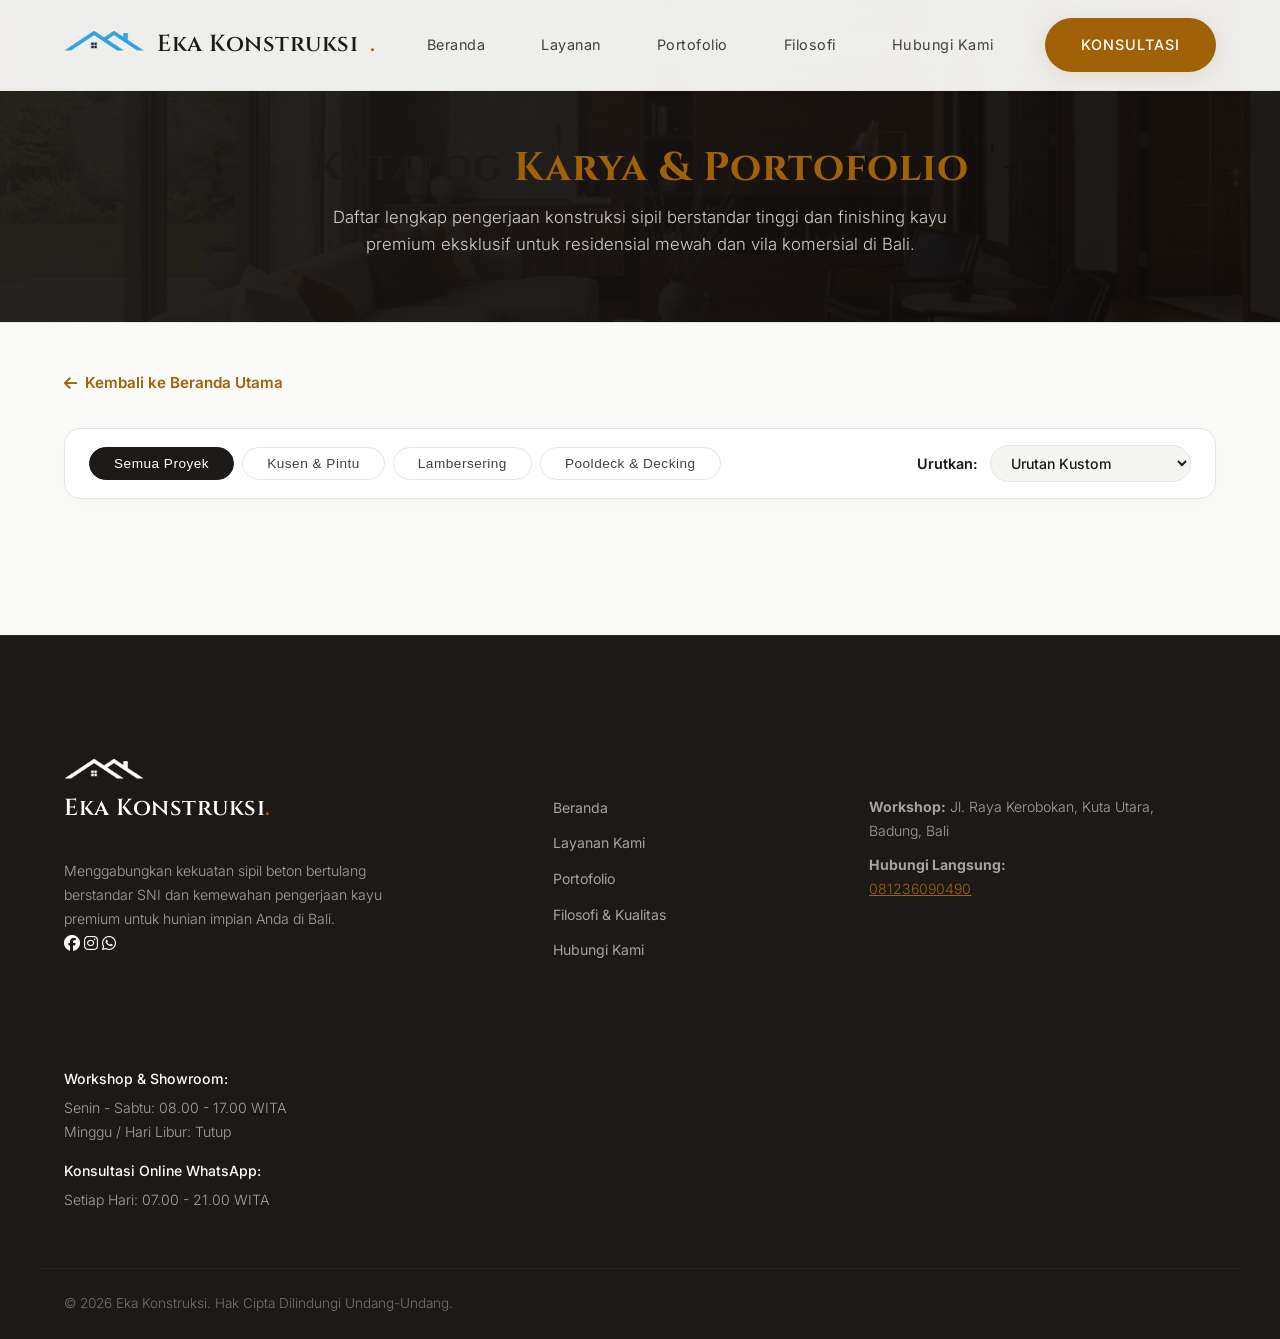
==== showcase.html @ 61892bcd "Feature: implement dedicated showcase.html page mirroring Masbroo Agency spec, add You Spa Umalas pr" ====
<!DOCTYPE html>
<html lang="id">
<head>
  <meta charset="UTF-8" />
  <meta name="viewport" content="width=device-width, initial-scale=1.0" />
  <title>Katalog Karya & Portofolio Lengkap — Eka Konstruksi</title>
  <meta name="description" content="Eksplorasi seluruh karya portofolio Eka Konstruksi: Konstruksi Sipil, Finishing Kayu Premium, Kusen & Pintu Jati, Lambersering, dan Pooldeck Kayu Ulin." />
  <link rel="icon" type="image/png" href="assets/favicon.png" />

  <!-- Google Fonts -->
  <link rel="preconnect" href="https://fonts.googleapis.com">
  <link rel="preconnect" href="https://fonts.gstatic.com" crossorigin>
  
  <!-- FontAwesome for Icons -->
  <link rel="stylesheet" href="https://cdnjs.cloudflare.com/ajax/libs/font-awesome/6.4.0/css/all.min.css">

  <!-- Main Stylesheet -->
  <link rel="stylesheet" href="style.css" />

  <style>
    /* Showcase Directory Custom Styles adapted to Eka Konstruksi Design Tokens */
    .directory-hero {
      padding: 9rem 0 4rem;
      background: linear-gradient(135deg, rgba(28, 25, 23, 0.95), rgba(12, 10, 9, 0.92)), url('assets/luxury_wood_interior.png') center/cover no-repeat;
      color: #ffffff;
      text-align: center;
      border-bottom: 1px solid var(--color-border);
    }
    .directory-hero-title {
      font-family: var(--font-title);
      font-size: 2.5rem;
      font-weight: 700;
      margin-bottom: 0.75rem;
      letter-spacing: 1px;
    }
    .directory-hero-title span {
      color: var(--color-accent);
    }
    .directory-hero-desc {
      font-family: var(--font-body);
      font-size: 1.05rem;
      color: rgba(255, 255, 255, 0.8);
      max-width: 680px;
      margin: 0 auto;
      line-height: 1.6;
    }
    .directory-content-section {
      padding: 3rem 0 6rem;
      background-color: var(--color-background);
    }
    .directory-nav-bar {
      margin-bottom: 2rem;
    }
    .back-home-link {
      display: inline-flex;
      align-items: center;
      gap: 0.5rem;
      color: var(--color-accent);
      font-weight: 600;
      text-decoration: none;
      font-size: 0.95rem;
      transition: var(--transition-fast);
    }
    .back-home-link:hover {
      color: var(--color-accent-hover);
      transform: translateX(-3px);
    }
    .directory-controls-bar {
      display: flex;
      flex-wrap: wrap;
      justify-content: space-between;
      align-items: center;
      gap: 1.25rem;
      margin-bottom: 2.5rem;
      background: #ffffff;
      padding: 1rem 1.5rem;
      border-radius: 16px;
      border: 1px solid var(--color-border);
      box-shadow: 0 4px 20px rgba(0,0,0,0.02);
    }
    .directory-controls-bar .portfolio-filter {
      margin-bottom: 0;
      display: flex;
      gap: 0.5rem;
      flex-wrap: wrap;
    }
    .sort-control-group {
      display: flex;
      align-items: center;
      gap: 0.75rem;
    }
    .sort-control-label {
      font-size: 0.9rem;
      font-weight: 600;
      color: var(--color-primary);
    }
    .sort-control-select {
      padding: 0.5rem 1.5rem 0.5rem 1rem;
      font-size: 0.88rem;
      font-weight: 500;
      border-radius: 30px;
      border: 1px solid var(--color-border);
      background-color: var(--color-muted);
      color: var(--color-primary);
      outline: none;
      cursor: pointer;
      font-family: var(--font-body);
      transition: var(--transition-fast);
    }
    .sort-control-select:focus {
      border-color: var(--color-accent);
      background-color: #ffffff;
    }
  </style>
</head>
<body>

  <!-- Header Navigation (Identical to index.html) -->
  <header class="site-header scrolled" id="main-header" style="position: fixed; background: rgba(250, 250, 249, 0.95); backdrop-filter: blur(16px); border-bottom: 1px solid var(--color-border);">
    <div class="container nav-container">
      <a href="index.html" class="logo" id="logo-link">
        <img src="assets/logo_eka_konstruksi_putih.png" alt="Logo Eka Konstruksi">
        Eka Konstruksi<span>.</span>
      </a>
      
      <nav aria-label="Main Navigation">
        <ul class="nav-menu" id="nav-menu-list">
          <li><a href="index.html#beranda" class="nav-link">Beranda</a></li>
          <li><a href="index.html#layanan" class="nav-link">Layanan</a></li>
          <li><a href="index.html#portofolio" class="nav-link active">Portofolio</a></li>
          <li><a href="index.html#filosofi" class="nav-link">Filosofi</a></li>
          <li><a href="index.html#kontak" class="nav-link">Hubungi Kami</a></li>
        </ul>
      </nav>
      
      <div class="nav-cta">
        <a href="index.html#kontak" class="btn btn-primary" id="header-cta-btn">Konsultasi</a>
      </div>

      <button class="mobile-nav-toggle" id="mobile-toggle" aria-expanded="false" aria-controls="mobile-nav-menu" aria-label="Menu navigasi">
        <span></span>
        <span></span>
        <span></span>
      </button>
    </div>
  </header>

  <!-- Mobile Navigation Panel -->
  <div class="mobile-menu" id="mobile-nav-menu">
    <ul class="mobile-menu-list">
      <li><a href="index.html#beranda" class="mobile-menu-link">Beranda</a></li>
      <li><a href="index.html#layanan" class="mobile-menu-link">Layanan</a></li>
      <li><a href="index.html#portofolio" class="mobile-menu-link">Portofolio</a></li>
      <li><a href="index.html#filosofi" class="mobile-menu-link">Filosofi</a></li>
      <li><a href="index.html#kontak" class="mobile-menu-link">Hubungi Kami</a></li>
    </ul>
  </div>

  <main>
    <!-- Directory Hero Banner -->
    <section class="directory-hero">
      <div class="container">
        <h1 class="directory-hero-title">Katalog <span>Karya & Portofolio</span></h1>
        <p class="directory-hero-desc">Daftar lengkap pengerjaan konstruksi sipil berstandar tinggi dan finishing kayu premium eksklusif untuk residensial mewah dan vila komersial di Bali.</p>
      </div>
    </section>

    <!-- Directory Content Section -->
    <section class="directory-content-section">
      <div class="container">
        <div class="directory-nav-bar">
          <a href="index.html" class="back-home-link"><i class="fa-solid fa-arrow-left"></i> Kembali ke Beranda Utama</a>
        </div>

        <!-- Controls Bar: Category Filter + Sort Dropdown -->
        <div class="directory-controls-bar">
          <div class="portfolio-filter" id="directoryFilterTabs">
            <button class="filter-btn active" data-filter="all" id="tabAll">Semua Proyek</button>
            <button class="filter-btn" data-filter="kusen" id="tabKusen">Kusen & Pintu</button>
            <button class="filter-btn" data-filter="panel" id="tabPanel">Lambersering</button>
            <button class="filter-btn" data-filter="decking" id="tabDecking">Pooldeck & Decking</button>
          </div>

          <div class="sort-control-group">
            <label for="sortSelect" class="sort-control-label" id="sortLabel">Urutkan:</label>
            <select id="sortSelect" class="sort-control-select">
              <option value="default" id="optDefault">Urutan Kustom</option>
              <option value="newest" id="optNewest">Terbaru → Terlama</option>
              <option value="oldest" id="optOldest">Terlama → Terbaru</option>
              <option value="title" id="optTitle">Nama Proyek (A - Z)</option>
            </select>
          </div>
        </div>

        <!-- Showcase Portfolio Grid Container -->
        <div class="portfolio-grid" id="showcaseDirectoryGrid" style="display: grid; gap: var(--space-md);">
          <!-- Dynamically rendered by app.js Showcase Directory Engine -->
        </div>
      </div>
    </section>
  </main>

  <!-- Portfolio Showcase Modal Popup (Identical to index.html) -->
  <div class="modal-overlay" id="showcaseModal">
    <div class="showcase-modal-box">
      <button class="modal-close" id="showcaseClose" aria-label="Close Modal">&times;</button>
      
      <!-- Left Column: Image & Carousel Controls -->
      <div class="showcase-modal-left">
        <div class="showcase-img-container">
          <button class="carousel-nav-btn prev-btn" id="scPrevBtn" aria-label="Previous Slide">‹</button>
          <img id="scMainImg" src="" alt="Showcase Preview" class="showcase-main-img" />
          <button class="carousel-nav-btn next-btn" id="scNextBtn" aria-label="Next Slide">›</button>
        </div>
        <div class="showcase-carousel-dots" id="scDotsContainer"></div>
      </div>

      <!-- Right Column: Details & Metrics -->
      <div class="showcase-modal-right">
        <div>
          <div class="showcase-tag-row">
            <span class="showcase-badge" id="scBadge">Kusen & Pintu</span>
            <span class="showcase-year" id="scYear">2026</span>
          </div>

          <h3 class="showcase-title" id="scTitle">Pintu Utama Jati Solid</h3>
          <p class="showcase-desc" id="scDesc">
            Pintu utama rumah tinggal premium dengan material kayu Jati Jawa Tengah pilihan...
          </p>
        </div>

        <div>
          <div class="showcase-metrics-grid">
            <div>
              <div class="metric-val" id="scVal1">Jati</div>
              <div class="metric-lbl" id="scLbl1">Karakter Kayu</div>
            </div>
            <div>
              <div class="metric-val" id="scVal2">Solid</div>
              <div class="metric-lbl" id="scLbl2">Sistem Struktur</div>
            </div>
          </div>

          <button id="scWaBtn" class="btn btn-dark" style="width: 100%; font-size: 0.95rem; padding: 0.85rem; background-color: var(--color-primary); color: #ffffff; border: none; display: flex; align-items: center; justify-content: center; gap: 10px; border-radius: 30px; cursor: pointer;">
            <span>💬 Hubungi via WhatsApp</span>
            <span>→</span>
          </button>
        </div>
      </div>
    </div>
  </div>

  <!-- Footer (Identical to index.html) -->
  <footer class="site-footer">
    <div class="container footer-grid">
      <div class="footer-brand">
        <a href="index.html" class="logo" style="color: #ffffff; margin-bottom: var(--space-sm); display: inline-block;">
          <img src="assets/logo_eka_konstruksi_putih.png" alt="Logo Eka Konstruksi" style="filter: brightness(0) invert(1);">
          Eka Konstruksi<span>.</span>
        </a>
        <p class="footer-desc">Menggabungkan kekuatan sipil beton bertulang berstandar SNI dan kemewahan pengerjaan kayu premium untuk hunian impian Anda di Bali.</p>
        <div class="footer-socials">
          <a href="#" aria-label="Facebook"><i class="fa-brands fa-facebook"></i></a>
          <a href="#" aria-label="Instagram"><i class="fa-brands fa-instagram"></i></a>
          <a href="https://wa.me/6281236090490" aria-label="WhatsApp"><i class="fa-brands fa-whatsapp"></i></a>
        </div>
      </div>
      
      <div class="footer-nav">
        <h3>Navigasi</h3>
        <ul class="footer-links">
          <li><a href="index.html#beranda">Beranda</a></li>
          <li><a href="index.html#layanan">Layanan Kami</a></li>
          <li><a href="index.html#portofolio">Portofolio</a></li>
          <li><a href="index.html#filosofi">Filosofi & Kualitas</a></li>
          <li><a href="index.html#kontak">Hubungi Kami</a></li>
        </ul>
      </div>
      
      <div class="footer-contact">
        <h3>Kontak Kami</h3>
        <p class="footer-desc"><strong>Workshop:</strong> Jl. Raya Kerobokan, Kuta Utara, Badung, Bali</p>
        <p class="footer-desc" style="margin-top: 10px;"><strong>Hubungi Langsung:</strong><br><a href="https://wa.me/6281236090490" style="color: var(--color-accent); text-decoration: underline;">081236090490</a></p>
      </div>
      
      <div class="footer-hours">
        <h3>Jam Operasional</h3>
        <p class="footer-desc" style="color: white; font-weight: 500;">Workshop & Showroom:</p>
        <p class="footer-desc" style="margin-top: 5px;">Senin - Sabtu: 08.00 - 17.00 WITA<br>Minggu / Hari Libur: Tutup</p>
        <p class="footer-desc" style="color: white; font-weight: 500; margin-top: 15px;">Konsultasi Online WhatsApp:</p>
        <p class="footer-desc" style="margin-top: 5px;">Setiap Hari: 07.00 - 21.00 WITA</p>
      </div>
    </div>
    
    <div class="container footer-bottom">
      <p class="copyright">&copy; 2026 Eka Konstruksi. Hak Cipta Dilindungi Undang-Undang.</p>
    </div>
  </footer>

  <!-- Main JavaScript Logic -->
  <script src="app.js"></script>
</body>
</html>
---- style.css ----
@import url('https://fonts.googleapis.com/css2?family=Cinzel:wght@600;700;800&family=Inter:wght@300;400;500;600;700&family=JetBrains+Mono:wght@400;500&display=swap');

:root {
  /* Color Palette - Earthy Warm Premium Gold */
  --color-primary: #1c1917;       /* Stone 900 (Rich dark wood/ebony feel) */
  --color-secondary: #44403c;     /* Stone 700 (Warm charcoal) */
  --color-accent: #a16207;        /* Yellow 700 (Luxury gold/polished teak) */
  --color-accent-hover: #854d0e;  /* Yellow 800 */
  --color-background: #fafaf9;    /* Stone 50 (Warm white stone) */
  --color-foreground: #0c0a09;    /* Stone 950 */
  --color-muted: #f5f5f4;         /* Stone 100 */
  --color-border: #e7e5e4;        /* Stone 200 */
  --color-gold-glow: rgba(161, 98, 7, 0.1);
  
  /* Glassmorphism Styles */
  --glass-bg: rgba(250, 250, 249, 0.85);
  --glass-border: rgba(28, 25, 23, 0.06);
  --glass-accent-border: rgba(161, 98, 7, 0.2);
  --glass-blur: 16px;

  /* Typography - Sturdy Cinzel & Clean Inter */
  --font-title: 'Cinzel', serif;
  --font-body: 'Inter', sans-serif;
  --font-mono: 'JetBrains Mono', monospace;

  /* Spacing */
  --space-xs: 0.5rem;   /* 8px */
  --space-sm: 1rem;     /* 16px */
  --space-md: 1.5rem;   /* 24px */
  --space-lg: 2.5rem;   /* 40px */
  --space-xl: 4rem;     /* 64px */
  
  --border-radius: 16px;
  --transition-smooth: all 0.3s cubic-bezier(0.25, 1, 0.5, 1);
  --transition-fast: all 0.15s ease;
}

@media (min-width: 1024px) {
  :root {
    --space-xl: 7.5rem;   /* 120px - majestic desktop breathing room */
    --space-lg: 3.5rem;   /* 56px */
  }
}


/* Reset and Base Styles */
*, *::before, *::after {
  box-sizing: border-box;
  margin: 0;
  padding: 0;
}

html {
  scroll-behavior: smooth;
  font-size: 16px;
  -webkit-font-smoothing: antialiased;
}

body {
  font-family: var(--font-body);
  background-color: var(--color-background);
  color: var(--color-foreground);
  line-height: 1.6;
  overflow-x: hidden;
}

::selection {
  background-color: var(--color-accent);
  color: #ffffff;
}

/* Typography elements */
h1, h2, h3, h4, h5, h6 {
  font-family: var(--font-title);
  color: var(--color-primary);
  line-height: 1.2;
  font-weight: 700;
  letter-spacing: 0.03em;
}

p {
  font-weight: 300;
  color: var(--color-secondary);
}

a {
  color: inherit;
  text-decoration: none;
  transition: var(--transition-fast);
}

img {
  max-width: 100%;
  height: auto;
  display: block;
}

/* Layout Utilities */
.container {
  width: 100%;
  max-width: 1200px;
  margin: 0 auto;
  padding: 0 var(--space-md);
}

section {
  padding: var(--space-xl) 0;
  position: relative;
}

/* Buttons */
.btn {
  display: inline-flex;
  align-items: center;
  justify-content: center;
  padding: 0.9rem 2.2rem;
  border-radius: 30px; /* Fully rounded buttons for premium feel */
  font-weight: 500;
  font-size: 0.9rem;
  text-transform: uppercase;
  letter-spacing: 1px;
  cursor: pointer;
  transition: var(--transition-smooth);
  border: 1px solid transparent;
  gap: var(--space-xs);
}

.btn-primary {
  background-color: var(--color-accent);
  color: #ffffff;
  box-shadow: 0 4px 20px rgba(161, 98, 7, 0.15);
}

.btn-primary:hover {
  background-color: var(--color-accent-hover);
  transform: translateY(-2px);
  box-shadow: 0 6px 25px rgba(161, 98, 7, 0.3);
}

.btn-secondary {
  background-color: transparent;
  color: var(--color-primary);
  border-color: var(--color-primary);
}

.btn-secondary:hover {
  background-color: var(--color-primary);
  color: white;
  transform: translateY(-2px);
}

/* Header & Navigation */
header.site-header {
  position: fixed;
  top: 0;
  left: 0;
  width: 100%;
  z-index: 1000;
  backdrop-filter: blur(var(--glass-blur));
  background-color: var(--glass-bg);
  border-bottom: 1px solid var(--glass-border);
  transition: var(--transition-smooth);
}

header.site-header.scrolled {
  padding: 0.5rem 0;
  box-shadow: 0 10px 30px rgba(28, 25, 23, 0.02);
}

.nav-container {
  display: flex;
  align-items: center;
  justify-content: space-between;
  height: 90px;
  transition: var(--transition-smooth);
}

header.site-header.scrolled .nav-container {
  height: 70px;
}

.logo {
  display: flex;
  align-items: center;
  gap: 8px;
  font-family: var(--font-title);
  font-weight: 600;
  letter-spacing: 0.5px;
  color: var(--color-primary);
  white-space: nowrap;
  font-size: 1.3rem;
}

.logo img {
  height: 30px;
  width: auto;
  object-fit: contain;
}

@media (min-width: 1024px) {
  .logo {
    font-size: 1.15rem;
  }
  .logo img {
    height: 28px;
  }
}

@media (min-width: 1200px) {
  .logo {
    font-size: 1.45rem;
    gap: 12px;
  }
  .logo img {
    height: 34px;
  }
}

.logo span {
  color: var(--color-accent);
}

.logo-icon {
  color: var(--color-accent);
  font-size: 1.4rem;
}

.nav-menu {
  display: none;
  list-style: none;
  align-items: center;
  gap: var(--space-lg);
}

@media (min-width: 1024px) {
  .nav-menu {
    display: flex;
  }
}

.nav-link {
  font-weight: 400;
  font-size: 0.9rem;
  color: var(--color-secondary);
  position: relative;
  padding: 5px 0;
  letter-spacing: 0.5px;
}

.nav-link::after {
  content: '';
  position: absolute;
  bottom: 0;
  left: 0;
  width: 0;
  height: 1px;
  background-color: var(--color-accent);
  transition: var(--transition-fast);
}

.nav-link:hover {
  color: var(--color-primary);
}

.nav-link:hover::after {
  width: 100%;
}

.nav-cta {
  display: none;
}
@media (min-width: 768px) {
  .nav-cta {
    display: flex;
    align-items: center;
  }
}

/* Mobile Toggle */
.mobile-nav-toggle {
  display: flex;
  flex-direction: column;
  justify-content: space-between;
  width: 24px;
  height: 16px;
  background: transparent;
  border: none;
  cursor: pointer;
  z-index: 1010;
}
@media (min-width: 1024px) {
  .mobile-nav-toggle {
    display: none;
  }
}

.mobile-nav-toggle span {
  width: 100%;
  height: 1px;
  background-color: var(--color-primary);
  transition: var(--transition-fast);
}

.mobile-nav-toggle.active span:nth-child(1) {
  transform: translateY(7px) rotate(45deg);
}
.mobile-nav-toggle.active span:nth-child(2) {
  opacity: 0;
}
.mobile-nav-toggle.active span:nth-child(3) {
  transform: translateY(-8px) rotate(-45deg);
}

/* Mobile Menu Panel */
.mobile-menu {
  position: fixed;
  top: 0;
  right: -100%;
  width: 100%;
  height: 100vh;
  background-color: var(--color-background);
  z-index: 990;
  display: flex;
  flex-direction: column;
  justify-content: center;
  align-items: center;
  gap: var(--space-md);
  transition: var(--transition-smooth);
  padding: var(--space-xl);
}

.mobile-menu.active {
  right: 0;
}

.mobile-menu-list {
  list-style: none;
  display: flex;
  flex-direction: column;
  align-items: center;
  gap: var(--space-md);
}

.mobile-menu-link {
  font-family: var(--font-title);
  font-size: 1.1rem;
  color: var(--color-primary);
}

/* Ambient Background Blobs */
.bg-ambient {
  position: absolute;
  top: 0;
  left: 0;
  width: 100%;
  height: 100%;
  overflow: hidden;
  z-index: -1;
  pointer-events: none;
}

.blob {
  position: absolute;
  border-radius: 50%;
  filter: blur(140px);
  opacity: 0.25;
  animation: morph 25s infinite alternate;
}

@media (max-width: 768px) {
  .ambient-light, .blob {
    display: none !important;
  }
}

.blob-1 {
  width: 600px;
  height: 600px;
  top: -15%;
  right: -10%;
  background: radial-gradient(circle, var(--color-accent) 0%, rgba(250, 250, 249, 0) 70%);
}

.blob-2 {
  width: 700px;
  height: 700px;
  bottom: -15%;
  left: -20%;
  background: radial-gradient(circle, #b45309 0%, rgba(250, 250, 249, 0) 70%);
}

@keyframes morph {
  0% { border-radius: 42% 58% 70% 30% / 45% 45% 65% 55%; transform: translate(0, 0) scale(1); }
  50% { border-radius: 70% 30% 52% 48% / 60% 40% 60% 40%; transform: translate(40px, -50px) scale(1.1); }
  100% { border-radius: 50% 50% 50% 50%; transform: translate(-30px, 30px) scale(0.9); }
}

/* Hero Section */
.hero-section {
  padding-top: 180px;
  padding-bottom: var(--space-xl);
  min-height: 80vh;
  min-height: 80dvh;
  display: flex;
  align-items: center;
  position: relative;
  overflow: hidden;
  color: #ffffff;
}

@media (max-width: 768px) {
  .hero-section {
    padding-top: 130px;
    padding-bottom: var(--space-lg);
    min-height: auto;
  }
}

.hero-slider {
  position: absolute;
  top: 0;
  left: 0;
  width: 100%;
  height: 100%;
  z-index: 0;
}

.hero-slide {
  position: absolute;
  top: 0;
  left: 0;
  width: 100%;
  height: 100%;
  background-size: cover;
  background-position: center;
  background-repeat: no-repeat;
  opacity: 0;
  transition: opacity 1.5s ease-in-out;
  will-change: opacity;
  transform: translateZ(0);
  -webkit-backface-visibility: hidden;
  backface-visibility: hidden;
}

.hero-slide.active {
  opacity: 1;
}

.hero-overlay {
  position: absolute;
  top: 0;
  left: 0;
  width: 100%;
  height: 100%;
  background: linear-gradient(180deg, rgba(12, 10, 9, 0.8) 0%, rgba(12, 10, 9, 0.65) 50%, rgba(12, 10, 9, 0.85) 100%);
  z-index: 1;
  pointer-events: none;
}

.hero-centered-layout {
  display: flex;
  flex-direction: column;
  align-items: center;
  text-align: center;
  max-width: 1000px;
  margin: 0 auto;
  position: relative;
  z-index: 2;
}

.hero-logo-box {
  display: flex;
  align-items: center;
  justify-content: center;
  margin-bottom: 5px;
}

.hero-logo-box svg circle {
  stroke: #ffffff;
}

.hero-logo-box svg circle[stroke-dasharray] {
  stroke: var(--color-accent);
}

.hero-logo-box svg path {
  stroke: #ffffff;
}

.hero-logo-box svg path[stroke="var(--color-accent)"] {
  stroke: var(--color-accent);
}

.hero-brand-name {
  font-family: var(--font-body);
  font-size: 0.95rem;
  font-weight: 600;
  letter-spacing: 4px;
  color: rgba(255, 255, 255, 0.75);
  text-transform: uppercase;
}

.hero-main-headline {
  font-family: var(--font-title);
  font-size: 2.2rem;
  font-weight: 700;
  line-height: 1.25;
  letter-spacing: 0.05em;
  color: #ffffff;
  margin-bottom: var(--space-xs);
  max-width: 900px;
  text-shadow: 0 4px 12px rgba(0, 0, 0, 0.25);
}

@media (min-width: 768px) {
  .hero-main-headline {
    font-size: 3.4rem;
  }
}

.hero-decor-divider {
  display: flex;
  align-items: center;
  justify-content: center;
  gap: 15px;
  width: 100%;
  max-width: 250px;
  margin: var(--space-sm) auto var(--space-md);
}

.hero-decor-divider .line {
  flex: 1;
  height: 1px;
  background-color: rgba(255, 255, 255, 0.25);
}

.hero-decor-divider .dot {
  width: 6px;
  height: 6px;
  background-color: var(--color-accent);
  border-radius: 50%;
  box-shadow: 0 0 8px var(--color-accent);
}

.hero-centered-desc {
  font-size: 1.05rem;
  line-height: 1.8;
  color: rgba(255, 255, 255, 0.85);
  max-width: 720px;
  margin-bottom: var(--space-lg);
  text-shadow: 0 2px 8px rgba(0, 0, 0, 0.2);
}

.hero-centered-actions {
  display: flex;
  flex-direction: column;
  gap: var(--space-sm);
  margin-bottom: 0;
  width: 100%;
  max-width: 480px;
  justify-content: center;
}

@media (min-width: 480px) {
  .hero-centered-actions {
    flex-direction: row;
  }
}

.hero-centered-actions .btn-secondary {
  border: 1px solid rgba(255, 255, 255, 0.4);
  background-color: rgba(255, 255, 255, 0.05);
  color: #ffffff;
  backdrop-filter: blur(5px);
}

.hero-centered-actions .btn-secondary:hover {
  background-color: #ffffff;
  color: var(--color-primary);
  border-color: #ffffff;
}

.hero-banner-img {
  width: 100%;
  height: auto;
  aspect-ratio: 16/9;
  object-fit: cover;
  display: block;
}

/* Feature Badges Grid */
.hero-features-grid {
  display: grid;
  grid-template-columns: 1fr;
  gap: var(--space-md);
  width: 100%;
}

@media (min-width: 480px) {
  .hero-features-grid {
    grid-template-columns: repeat(2, 1fr);
  }
}

@media (min-width: 1024px) {
  .hero-features-grid {
    grid-template-columns: repeat(5, 1fr);
    gap: var(--space-sm);
  }
}

.feature-badge-item {
  display: flex;
  flex-direction: column;
  align-items: center;
  padding: 10px;
  transition: var(--transition-fast);
  text-align: center;
}

.feature-badge-item .f-icon {
  font-size: 1.5rem;
  color: var(--color-accent);
  margin-bottom: 12px;
}

.feature-badge-item h4 {
  font-family: var(--font-body);
  font-size: 0.8rem;
  font-weight: 700;
  letter-spacing: 1px;
  color: var(--color-primary);
  margin-bottom: 6px;
  text-transform: uppercase;
}

.feature-badge-item p {
  font-size: 0.75rem;
  color: var(--color-secondary);
  line-height: 1.5;
}

/* Why Choose Us Section Container */
.features-section {
  background-color: var(--color-muted);
  padding: var(--space-xl) 0;
  border-top: 1px solid var(--color-border);
  border-bottom: 1px solid var(--color-border);
}

/* Wood Swatches styles */
.hero-swatches-box {
  width: 100%;
  display: flex;
  flex-direction: column;
  align-items: center;
  margin-bottom: var(--space-xl);
}

.swatches-title {
  font-family: var(--font-body);
  font-size: 0.8rem;
  font-weight: 700;
  letter-spacing: 1.5px;
  text-transform: uppercase;
  color: rgba(255, 255, 255, 0.6);
  margin-bottom: var(--space-md);
}

.swatches-flex {
  display: flex;
  flex-wrap: wrap;
  justify-content: center;
  gap: var(--space-md);
}

.swatch-item {
  display: flex;
  flex-direction: column;
  align-items: center;
  gap: 8px;
}

.swatch-circle {
  width: 65px;
  height: 65px;
  border-radius: 8px;
  border: 1px solid rgba(255, 255, 255, 0.15);
  box-shadow: 0 4px 15px rgba(0,0,0,0.25);
  transition: var(--transition-fast);
  cursor: pointer;
}

.swatch-circle:hover {
  transform: scale(1.08);
  border-color: var(--color-accent);
  box-shadow: 0 4px 20px rgba(161, 98, 7, 0.35);
}

.swatch-item span {
  font-size: 0.75rem;
  font-weight: 600;
  color: rgba(255, 255, 255, 0.8);
  letter-spacing: 0.5px;
}

/* Realistic wood grain shade representations */
.teak-wood {
  background: linear-gradient(135deg, #a16207 0%, #78350f 100%);
}

.ulin-wood {
  background: linear-gradient(135deg, #451a03 0%, #170500 100%);
}

.merbau-wood {
  background: linear-gradient(135deg, #7c2d12 0%, #451a03 100%);
}

.kamper-wood {
  background: linear-gradient(135deg, #b45309 0%, #78350f 100%);
}

.bengkirai-wood {
  background: linear-gradient(135deg, #d97706 0%, #a16207 100%);
}

.hero-spaces-info {
  display: flex;
  flex-direction: column;
  align-items: center;
  border-top: 1px solid rgba(255, 255, 255, 0.15);
  width: 100%;
  padding-top: var(--space-md);
}

.spaces-title {
  font-family: var(--font-body);
  font-size: 0.8rem;
  font-weight: 700;
  letter-spacing: 2px;
  text-transform: uppercase;
  color: var(--color-accent);
  margin-bottom: var(--space-sm);
}

.spaces-list {
  display: flex;
  flex-wrap: wrap;
  justify-content: center;
  gap: 12px;
  font-family: var(--font-title);
  font-size: 1.15rem;
  letter-spacing: 1px;
  color: #ffffff;
  font-weight: 600;
}

.spaces-list span.sep {
  color: rgba(255, 255, 255, 0.3);
  font-family: var(--font-body);
  font-weight: 300;
}

/* Section Header */
.section-header {
  text-align: center;
  max-width: 650px;
  margin: 0 auto var(--space-xl);
}

.section-subtitle {
  color: var(--color-accent);
  text-transform: uppercase;
  letter-spacing: 1.5px;
  font-size: 0.85rem;
  font-weight: 600;
  margin-bottom: var(--space-xs);
  display: block;
}

.section-title {
  font-size: 2.2rem;
  font-weight: 700;
  margin-bottom: var(--space-sm);
  line-height: 1.25;
  letter-spacing: 0.03em;
}

@media (min-width: 768px) {
  .section-title {
    font-size: 3rem;
  }
}

.section-title span {
  font-style: normal;
  color: var(--color-accent);
  font-weight: 700;
}

/* Services Section */
.services-grid {
  display: grid;
  grid-template-columns: 1fr;
  gap: var(--space-md);
}

@media (min-width: 768px) {
  .services-grid {
    grid-template-columns: repeat(2, 1fr);
  }
}

@media (min-width: 1200px) {
  .services-grid {
    grid-template-columns: repeat(4, 1fr);
  }
}

.service-card {
  background: var(--glass-bg);
  backdrop-filter: blur(var(--glass-blur));
  border: 1px solid var(--glass-border);
  border-radius: 24px;
  padding: var(--space-md);
  transition: var(--transition-smooth);
  display: flex;
  flex-direction: column;
}

.service-card:hover {
  transform: translateY(-8px);
  box-shadow: 0 25px 50px rgba(161, 98, 7, 0.08), 0 0 0 1px rgba(161, 98, 7, 0.25);
  border-color: var(--color-accent);
}

.service-image-container {
  width: 100%;
  height: 220px;
  border-radius: 16px;
  overflow: hidden;
  margin-bottom: var(--space-md);
}

.service-image {
  width: 100%;
  height: 100%;
  object-fit: cover;
  transition: var(--transition-smooth);
}

.service-card:hover .service-image {
  transform: scale(1.06);
}

.service-icon {
  width: 48px;
  height: 48px;
  background-color: var(--color-muted);
  border-radius: 50%;
  display: flex;
  align-items: center;
  justify-content: center;
  color: var(--color-accent);
  margin-bottom: var(--space-sm);
  font-size: 1.1rem;
  transition: var(--transition-fast);
}

.service-card:hover .service-icon {
  background-color: var(--color-accent);
  color: white;
}

.service-card h3 {
  font-size: 1.6rem;
  font-weight: 500;
  margin-bottom: var(--space-xs);
}

.service-card p {
  font-size: 0.9rem;
  line-height: 1.6;
  margin-bottom: var(--space-md);
}

.service-tags {
  display: flex;
  flex-wrap: wrap;
  gap: 6px;
  margin-top: auto;
}

.service-tag {
  font-size: 0.7rem;
  background: var(--color-muted);
  border: 1px solid var(--color-border);
  padding: 4px 12px;
  border-radius: 30px;
  font-weight: 500;
  color: var(--color-secondary);
}

/* Philosophy Section */
.craft-section {
  background-color: var(--color-muted);
  border-top: 1px solid var(--color-border);
  border-bottom: 1px solid var(--color-border);
}

.craft-grid {
  display: grid;
  grid-template-columns: 1fr;
  gap: var(--space-xl);
  align-items: center;
}

@media (min-width: 1024px) {
  .craft-grid {
    grid-template-columns: 1fr 1.05fr;
  }
}

.craft-steps {
  display: flex;
  flex-direction: column;
  gap: var(--space-md);
}

.craft-step {
  display: flex;
  gap: var(--space-md);
  background: var(--color-background);
  border-radius: 20px;
  padding: var(--space-md);
  border: 1px solid var(--color-border);
  transition: var(--transition-smooth);
}

.craft-step:hover {
  transform: translateX(6px);
  border-color: var(--color-accent);
  box-shadow: 0 15px 30px rgba(161, 98, 7, 0.03);
}

.step-num {
  font-family: var(--font-title);
  font-size: 1.6rem;
  color: var(--color-accent);
  background-color: var(--color-muted);
  width: 50px;
  height: 50px;
  border-radius: 50%;
  display: flex;
  align-items: center;
  justify-content: center;
  flex-shrink: 0;
}

.step-content h3 {
  font-size: 1.3rem;
  font-weight: 500;
  margin-bottom: 4px;
}

.step-content p {
  font-size: 0.88rem;
  line-height: 1.6;
}

/* Portfolio Section */
.portfolio-filters {
  display: flex;
  justify-content: center;
  flex-wrap: wrap;
  gap: 12px;
  margin-bottom: var(--space-xl);
}

.filter-btn, .testi-btn {
  background: transparent;
  border: 1px solid var(--color-border);
  padding: 8px 24px;
  border-radius: 30px;
  cursor: pointer;
  font-weight: 500;
  font-size: 0.85rem;
  color: var(--color-secondary);
  transition: var(--transition-fast);
  letter-spacing: 0.5px;
}

.filter-btn.active, .filter-btn:hover, .testi-btn:hover {
  background-color: var(--color-primary);
  color: white;
  border-color: var(--color-primary);
}

.portfolio-grid {
  display: grid;
  grid-template-columns: 1fr;
  gap: var(--space-md);
}

@media (min-width: 480px) {
  .portfolio-grid {
    grid-template-columns: repeat(2, 1fr);
  }
}

@media (min-width: 1024px) {
  .portfolio-grid {
    grid-template-columns: repeat(3, 1fr);
  }
}

.portfolio-item {
  position: relative;
  border-radius: 24px;
  overflow: hidden;
  aspect-ratio: 1/1;
  background-color: var(--color-muted);
  cursor: pointer;
}

.portfolio-item img {
  width: 100%;
  height: 100%;
  object-fit: cover;
  transition: var(--transition-smooth);
}

.portfolio-overlay {
  position: absolute;
  top: 0;
  left: 0;
  width: 100%;
  height: 100%;
  background: linear-gradient(to top, rgba(28, 25, 23, 0.95), rgba(28, 25, 23, 0.3) 60%, rgba(28, 25, 23, 0) 100%);
  opacity: 0;
  display: flex;
  flex-direction: column;
  justify-content: flex-end;
  padding: var(--space-md);
  transition: var(--transition-smooth);
}

.portfolio-item:hover img {
  transform: scale(1.05);
}

.portfolio-item:hover .portfolio-overlay {
  opacity: 1;
}

.portfolio-cat {
  color: var(--color-accent);
  text-transform: uppercase;
  font-size: 0.7rem;
  letter-spacing: 1.5px;
  font-weight: 600;
  margin-bottom: 4px;
}

.portfolio-title {
  color: white;
  font-size: 1.5rem;
  font-weight: 400;
  margin-bottom: 4px;
}

.portfolio-desc {
  color: #c8c5c0;
  font-size: 0.85rem;
}

/* Testimonial Section */
.testimonials-slider {
  max-width: 800px;
  margin: 0 auto;
  position: relative;
}

.testimonial-card {
  background: var(--glass-bg);
  backdrop-filter: blur(var(--glass-blur));
  border: 1px solid var(--glass-border);
  border-radius: 28px;
  padding: var(--space-lg) var(--space-md);
  text-align: center;
  position: relative;
}

.testimonial-quote {
  font-family: var(--font-title);
  font-size: 1.25rem;
  color: var(--color-primary);
  margin-bottom: var(--space-lg);
  line-height: 1.5;
  font-weight: 400;
}

@media (min-width: 768px) {
  .testimonial-quote {
    font-size: 1.45rem;
    max-width: 720px;
    margin-left: auto;
    margin-right: auto;
  }
}

.testimonial-author {
  display: flex;
  align-items: center;
  justify-content: center;
}

.author-info h4 {
  font-size: 1.1rem;
  font-weight: 500;
}

.author-info p {
  font-size: 0.8rem;
  text-transform: uppercase;
  letter-spacing: 1px;
  margin-top: 4px;
  color: var(--color-secondary);
}

.quote-icon {
  font-size: 3rem;
  color: var(--color-accent);
  opacity: 0.12;
  line-height: 1;
  margin-bottom: var(--space-xs);
}

/* Contact Grid & Map Box */
.contact-grid {
  display: grid;
  grid-template-columns: 1fr;
  gap: var(--space-xl);
}

@media (min-width: 1024px) {
  .contact-grid {
    grid-template-columns: 0.95fr 1.05fr;
  }
}

.contact-info {
  display: flex;
  flex-direction: column;
  justify-content: center;
}

.contact-item {
  display: flex;
  gap: 20px;
  margin-top: var(--space-md);
  padding: 10px;
  border-radius: 16px;
  transition: var(--transition-fast);
}

.contact-item:hover {
  background-color: var(--color-muted);
}

.contact-icon {
  width: 48px;
  height: 48px;
  background-color: var(--color-muted);
  border-radius: 50%;
  display: flex;
  align-items: center;
  justify-content: center;
  color: var(--color-accent);
  flex-shrink: 0;
  font-size: 1.1rem;
}

.contact-item:hover .contact-icon {
  background-color: var(--color-accent);
  color: white;
}

.contact-text h4 {
  font-size: 1.2rem;
  font-weight: 500;
}

.contact-text p {
  font-size: 0.9rem;
  color: var(--color-secondary);
  margin-top: 2px;
}

/* Interactive Map Card */
.map-card {
  width: 100%;
  height: 200px;
  background-color: #e5e5e0;
  border-radius: 20px;
  margin-top: var(--space-md);
  overflow: hidden;
  border: 1px solid var(--color-border);
  position: relative;
  cursor: pointer;
  box-shadow: 0 10px 20px rgba(0,0,0,0.02);
}

.map-card-bg {
  width: 100%;
  height: 100%;
  object-fit: cover;
  filter: contrast(90%) brightness(95%);
  transition: var(--transition-smooth);
}

.map-card:hover .map-card-bg {
  transform: scale(1.03);
}

.map-overlay {
  position: absolute;
  top: 0;
  left: 0;
  width: 100%;
  height: 100%;
  background: rgba(28, 25, 23, 0.4);
  display: flex;
  flex-direction: column;
  align-items: center;
  justify-content: center;
  color: white;
  transition: var(--transition-smooth);
}

.map-card:hover .map-overlay {
  background: rgba(28, 25, 23, 0.6);
}

.map-btn {
  background: var(--color-accent);
  padding: 8px 18px;
  border-radius: 30px;
  font-size: 0.8rem;
  font-weight: 600;
  text-transform: uppercase;
  letter-spacing: 1px;
  margin-top: 8px;
  box-shadow: 0 4px 10px rgba(0,0,0,0.1);
  display: flex;
  align-items: center;
  gap: 6px;
}

/* Contact Form Container */
.contact-form-container {
  background: var(--glass-bg);
  backdrop-filter: blur(var(--glass-blur));
  border: 1px solid var(--glass-accent-border);
  border-radius: 28px;
  padding: var(--space-md);
  box-shadow: 0 20px 45px rgba(28, 25, 23, 0.04);
}

@media (min-width: 768px) {
  .contact-form-container {
    padding: var(--space-lg);
  }
}

.form-group {
  margin-bottom: var(--space-sm);
}

.form-label {
  display: block;
  font-size: 0.8rem;
  font-weight: 600;
  margin-bottom: 6px;
  color: var(--color-primary);
  text-transform: uppercase;
  letter-spacing: 1px;
}

.form-control {
  width: 100%;
  padding: 0.85rem 1.1rem;
  border-radius: 12px;
  border: 1px solid var(--color-border);
  background-color: var(--color-background);
  color: var(--color-foreground);
  transition: var(--transition-fast);
  outline: none;
  font-size: 0.95rem;
}

.form-control:focus {
  border-color: var(--color-accent);
  box-shadow: 0 0 0 3px var(--color-gold-glow);
}

textarea.form-control {
  resize: vertical;
  min-height: 120px;
}

.checkbox-group {
  display: grid;
  grid-template-columns: repeat(2, 1fr);
  gap: 12px;
  margin-top: 10px;
}

.checkbox-label {
  display: flex;
  align-items: center;
  gap: 8px;
  font-size: 0.88rem;
  color: var(--color-secondary);
  cursor: pointer;
}

.checkbox-label input {
  accent-color: var(--color-accent);
}

/* Footer */
footer.site-footer {
  background-color: var(--color-primary);
  color: white;
  padding: var(--space-xl) 0 var(--space-md);
  border-top: 1px solid rgba(255, 255, 255, 0.05);
  position: relative;
  overflow: hidden;
}

.footer-glow {
  position: absolute;
  width: 500px;
  height: 500px;
  background: radial-gradient(circle, rgba(161, 98, 7, 0.12) 0%, rgba(161, 98, 7, 0) 70%);
  pointer-events: none;
  transform: translate(-50%, -50%);
  z-index: 1;
  opacity: 0;
  transition: opacity 0.5s ease;
}

.footer-grid, .footer-bottom {
  position: relative;
  z-index: 2;
}

.footer-grid {
  display: grid;
  grid-template-columns: 1fr;
  gap: var(--space-lg);
  margin-bottom: var(--space-lg);
}

@media (min-width: 768px) {
  .footer-grid {
    grid-template-columns: repeat(2, 1fr);
  }
}

@media (min-width: 1024px) {
  .footer-grid {
    grid-template-columns: 1.25fr 0.75fr 1fr;
  }
}

.footer-col h3 {
  color: white;
  font-size: 1.4rem;
  margin-bottom: var(--space-sm);
  position: relative;
}

.footer-col h3::after {
  content: '';
  position: absolute;
  bottom: -8px;
  left: 0;
  width: 30px;
  height: 1px;
  background-color: var(--color-accent);
}

.footer-desc {
  color: #a8a29e;
  margin-top: var(--space-sm);
  font-size: 0.88rem;
  max-width: 320px;
  line-height: 1.7;
}

.footer-links {
  list-style: none;
  margin-top: var(--space-sm);
}

.footer-links li {
  margin-bottom: 10px;
}

.footer-links a {
  color: #a8a29e;
  font-size: 0.88rem;
  transition: var(--transition-fast);
}

.footer-links a:hover {
  color: white;
  padding-left: 5px;
}

.footer-bottom {
  border-top: 1px solid rgba(255, 255, 255, 0.05);
  padding-top: var(--space-md);
  display: flex;
  flex-direction: column;
  justify-content: space-between;
  align-items: center;
  gap: var(--space-sm);
}

@media (min-width: 768px) {
  .footer-bottom {
    flex-direction: row;
  }
}

.copyright {
  color: #78716c;
  font-size: 0.85rem;
}

/* WhatsApp Floating Button */
.whatsapp-float {
  position: fixed;
  bottom: 30px;
  right: 30px;
  width: 60px;
  height: 60px;
  background-color: #25d366;
  color: white;
  border-radius: 50%;
  display: flex;
  align-items: center;
  justify-content: center;
  font-size: 32px;
  box-shadow: 0 6px 20px rgba(37, 211, 102, 0.25);
  z-index: 999;
  transition: var(--transition-smooth);
  border: 1px solid rgba(255, 255, 255, 0.2);
}

.whatsapp-float::after {
  content: '';
  position: absolute;
  width: 100%;
  height: 100%;
  border: 2px solid #25d366;
  border-radius: 50%;
  top: 0;
  left: 0;
  animation: whatsapp-pulse 2s infinite;
  pointer-events: none;
  box-sizing: border-box;
}

@keyframes whatsapp-pulse {
  0% {
    transform: scale(1);
    opacity: 0.8;
  }
  100% {
    transform: scale(1.6);
    opacity: 0;
  }
}

.whatsapp-float:hover {
  background-color: #128c7e;
  transform: translateY(-5px) scale(1.05);
  box-shadow: 0 10px 25px rgba(37, 211, 102, 0.4);
}

/* Scroll Trigger Entrance Animations classes */
.reveal-fade {
  opacity: 0;
  transform: translateY(30px);
}

.reveal-fade-left {
  opacity: 0;
  transform: translateX(-35px);
}

.reveal-fade-right {
  opacity: 0;
  transform: translateX(35px);
}

/* --- Portfolio Showcase Modal Popup --- */
.modal-overlay {
  position: fixed;
  top: 0;
  left: 0;
  width: 100%;
  height: 100%;
  background-color: rgba(12, 10, 9, 0.9);
  backdrop-filter: blur(8px);
  display: none;
  align-items: center;
  justify-content: center;
  z-index: 2000;
  padding: 1rem;
}

.modal-overlay.active {
  display: flex;
}

.showcase-modal-box {
  background-color: var(--color-background);
  border-radius: 24px;
  max-width: 1060px;
  width: 100%;
  max-height: 90vh;
  overflow-y: auto;
  -webkit-overflow-scrolling: touch;
  box-shadow: 0 35px 70px rgba(0, 0, 0, 0.4);
  display: grid;
  grid-template-columns: 1.2fr 1fr;
  position: relative;
  border: 1px solid var(--color-border);
}

.modal-close {
  position: absolute;
  top: 1rem;
  right: 1rem;
  font-size: 1.5rem;
  font-weight: 700;
  color: var(--color-primary);
  background-color: var(--color-background);
  border: 1px solid var(--color-border);
  width: 40px;
  height: 40px;
  border-radius: 50%;
  display: flex;
  align-items: center;
  justify-content: center;
  cursor: pointer;
  z-index: 120;
  box-shadow: 0 4px 12px rgba(0, 0, 0, 0.1);
  transition: var(--transition-fast);
}

.modal-close:hover {
  background-color: var(--color-primary);
  color: #ffffff;
  transform: scale(1.05);
}

.showcase-modal-left {
  background-color: var(--color-muted);
  padding: var(--space-lg);
  display: flex;
  flex-direction: column;
  align-items: center;
  justify-content: center;
  position: relative;
  user-select: none;
  min-height: 400px;
}

.showcase-img-container {
  position: relative;
  width: 100%;
  display: flex;
  align-items: center;
  justify-content: center;
}

.carousel-nav-btn {
  position: absolute;
  top: 50%;
  transform: translateY(-50%);
  width: 42px;
  height: 42px;
  border-radius: 50%;
  background: rgba(12, 10, 9, 0.75);
  color: #ffffff;
  border: 1px solid rgba(255, 255, 255, 0.2);
  font-size: 1.5rem;
  font-weight: 700;
  cursor: pointer;
  z-index: 10;
  display: flex;
  align-items: center;
  justify-content: center;
  transition: var(--transition-fast);
  box-shadow: 0 4px 10px rgba(0, 0, 0, 0.3);
}

.carousel-nav-btn:hover {
  background: var(--color-accent);
  border-color: var(--color-accent);
  transform: translateY(-50%) scale(1.1);
}

.carousel-nav-btn.prev-btn {
  left: 10px;
}

.carousel-nav-btn.next-btn {
  right: 10px;
}

.showcase-main-img {
  max-height: 450px;
  max-width: 100%;
  object-fit: contain;
  border-radius: 12px;
  box-shadow: 0 10px 30px rgba(0,0,0,0.15);
  cursor: pointer;
  touch-action: pan-y;
  background-color: rgba(0, 0, 0, 0.05);
}

.showcase-carousel-dots {
  display: flex;
  gap: 8px;
  margin-top: var(--space-md);
  align-items: center;
}

.dot-item {
  width: 10px;
  height: 10px;
  border-radius: 50%;
  background-color: var(--color-border);
  cursor: pointer;
  transition: var(--transition-fast);
}

.dot-item.active {
  background-color: var(--color-accent);
  width: 24px;
  border-radius: 10px;
}

.showcase-modal-right {
  padding: var(--space-lg);
  display: flex;
  flex-direction: column;
  justify-content: space-between;
}

.showcase-tag-row {
  display: flex;
  align-items: center;
  justify-content: space-between;
  margin-bottom: var(--space-md);
}

.showcase-badge {
  background-color: var(--color-primary);
  color: #ffffff;
  font-weight: 600;
  font-size: 0.75rem;
  padding: 4px 12px;
  border-radius: 20px;
  letter-spacing: 0.5px;
}

.showcase-year {
  font-size: 0.85rem;
  color: var(--color-secondary);
  font-weight: 600;
}

.showcase-title {
  font-family: var(--font-title);
  font-size: 2rem;
  margin-bottom: var(--space-sm);
  line-height: 1.3;
  color: var(--color-primary);
}

.showcase-desc {
  font-size: 0.95rem;
  color: var(--color-secondary);
  line-height: 1.7;
  margin-bottom: var(--space-md);
}

.showcase-metrics-grid {
  display: grid;
  grid-template-columns: 1fr 1fr;
  gap: var(--space-md);
  padding-top: var(--space-md);
  border-top: 1px solid var(--color-border);
  margin-bottom: var(--space-md);
}

.metric-val {
  font-size: 1.75rem;
  font-weight: 700;
  color: var(--color-primary);
  font-family: var(--font-title);
}

.metric-lbl {
  font-size: 0.8rem;
  color: var(--color-secondary);
  font-weight: 500;
}

/* Hover lift effect for portfolio items */
.portfolio-item {
  cursor: pointer;
}

@media (max-width: 850px) {
  .modal-overlay {
    padding: 0.5rem;
  }
  .showcase-modal-box {
    grid-template-columns: 1fr;
    max-height: 95vh;
    border-radius: 16px;
  }
  .showcase-modal-left {
    padding: var(--space-lg) var(--space-sm) var(--space-sm) var(--space-sm);
    min-height: 300px;
  }
  .showcase-main-img {
    max-height: 280px;
  }
  .showcase-modal-right {
    padding: var(--space-md);
  }
  .showcase-title {
    font-size: 1.5rem;
  }
  .showcase-desc {
    font-size: 0.9rem;
    margin-bottom: var(--space-sm);
  }
  .showcase-metrics-grid {
    margin-bottom: var(--space-sm);
    padding-top: var(--space-sm);
    gap: var(--space-sm);
  }
}
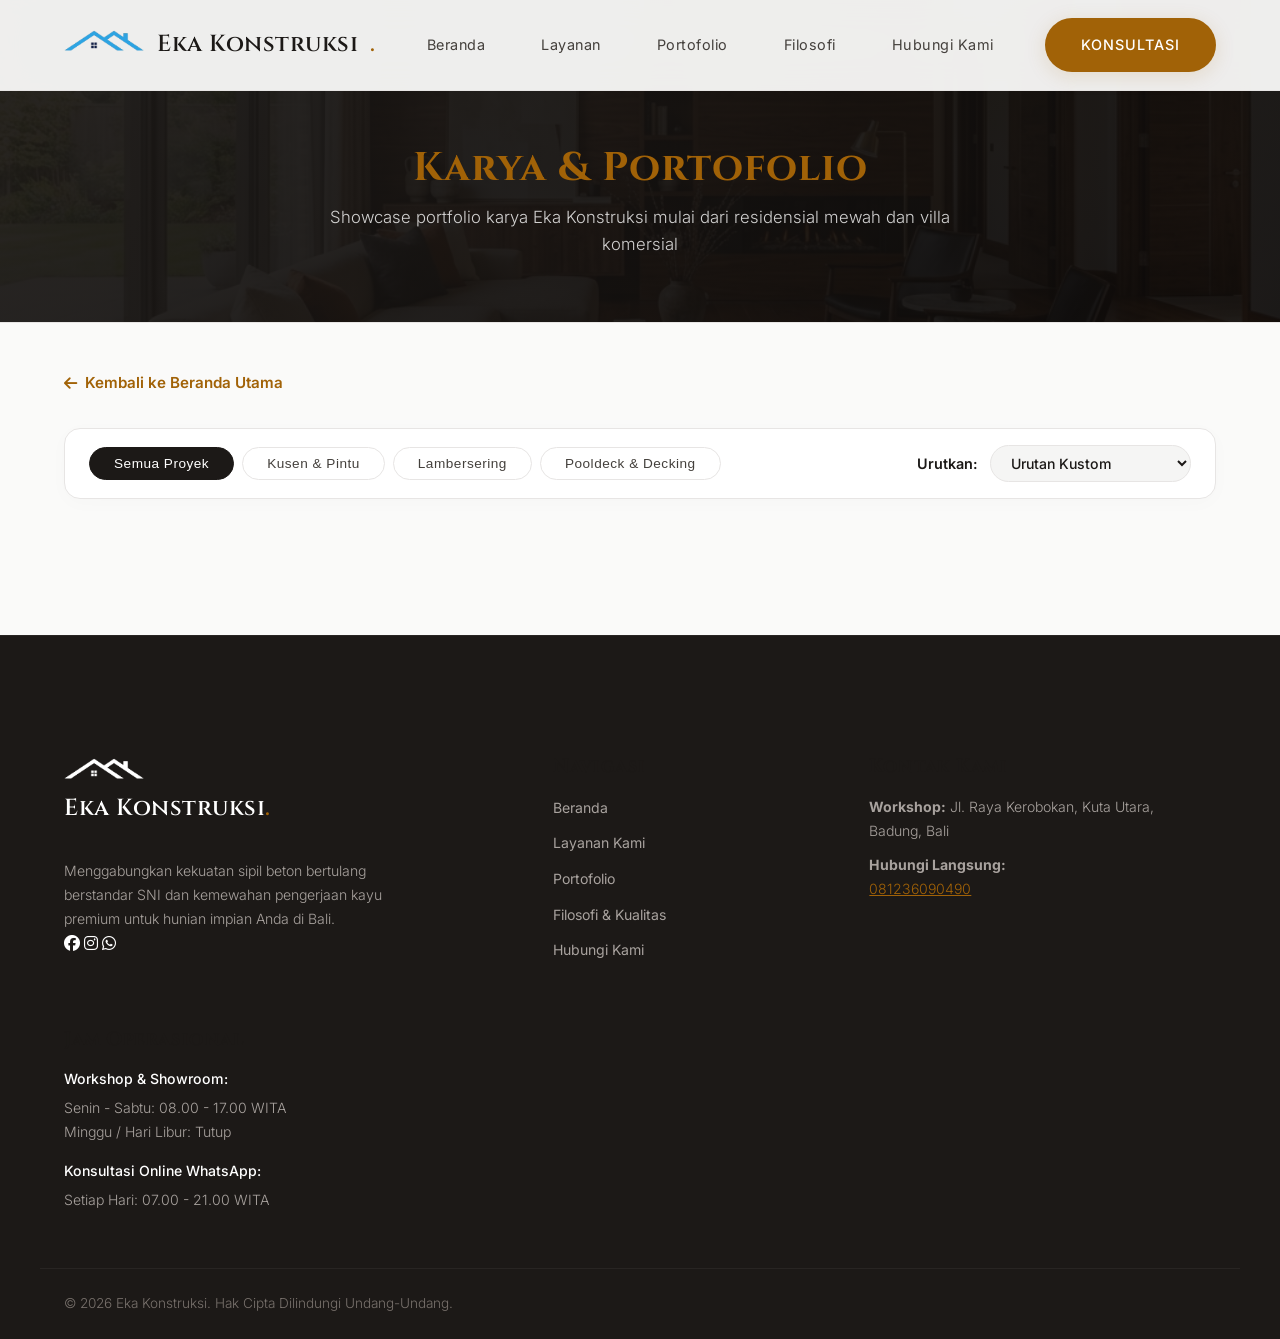
==== commit ce13bfe1: "Fix(showcase): load GSAP CDNs so portfolio database renders, center Karya & Portofolio title, and up" ====
--- a/showcase.html
+++ b/showcase.html
@@ -160,8 +160,8 @@
     <!-- Directory Hero Banner -->
     <section class="directory-hero">
       <div class="container">
-        <h1 class="directory-hero-title">Katalog <span>Karya & Portofolio</span></h1>
-        <p class="directory-hero-desc">Daftar lengkap pengerjaan konstruksi sipil berstandar tinggi dan finishing kayu premium eksklusif untuk residensial mewah dan vila komersial di Bali.</p>
+        <h1 class="directory-hero-title"><span>Karya & Portofolio</span></h1>
+        <p class="directory-hero-desc">Showcase portfolio karya Eka Konstruksi mulai dari residensial mewah dan villa komersial</p>
       </div>
     </section>
 
@@ -297,6 +297,10 @@
     </div>
   </footer>
 
+  <!-- GSAP Animation Libraries via CDN -->
+  <script src="https://cdnjs.cloudflare.com/ajax/libs/gsap/3.12.2/gsap.min.js"></script>
+  <script src="https://cdnjs.cloudflare.com/ajax/libs/gsap/3.12.2/ScrollTrigger.min.js"></script>
+
   <!-- Main JavaScript Logic -->
   <script src="app.js"></script>
 </body>
